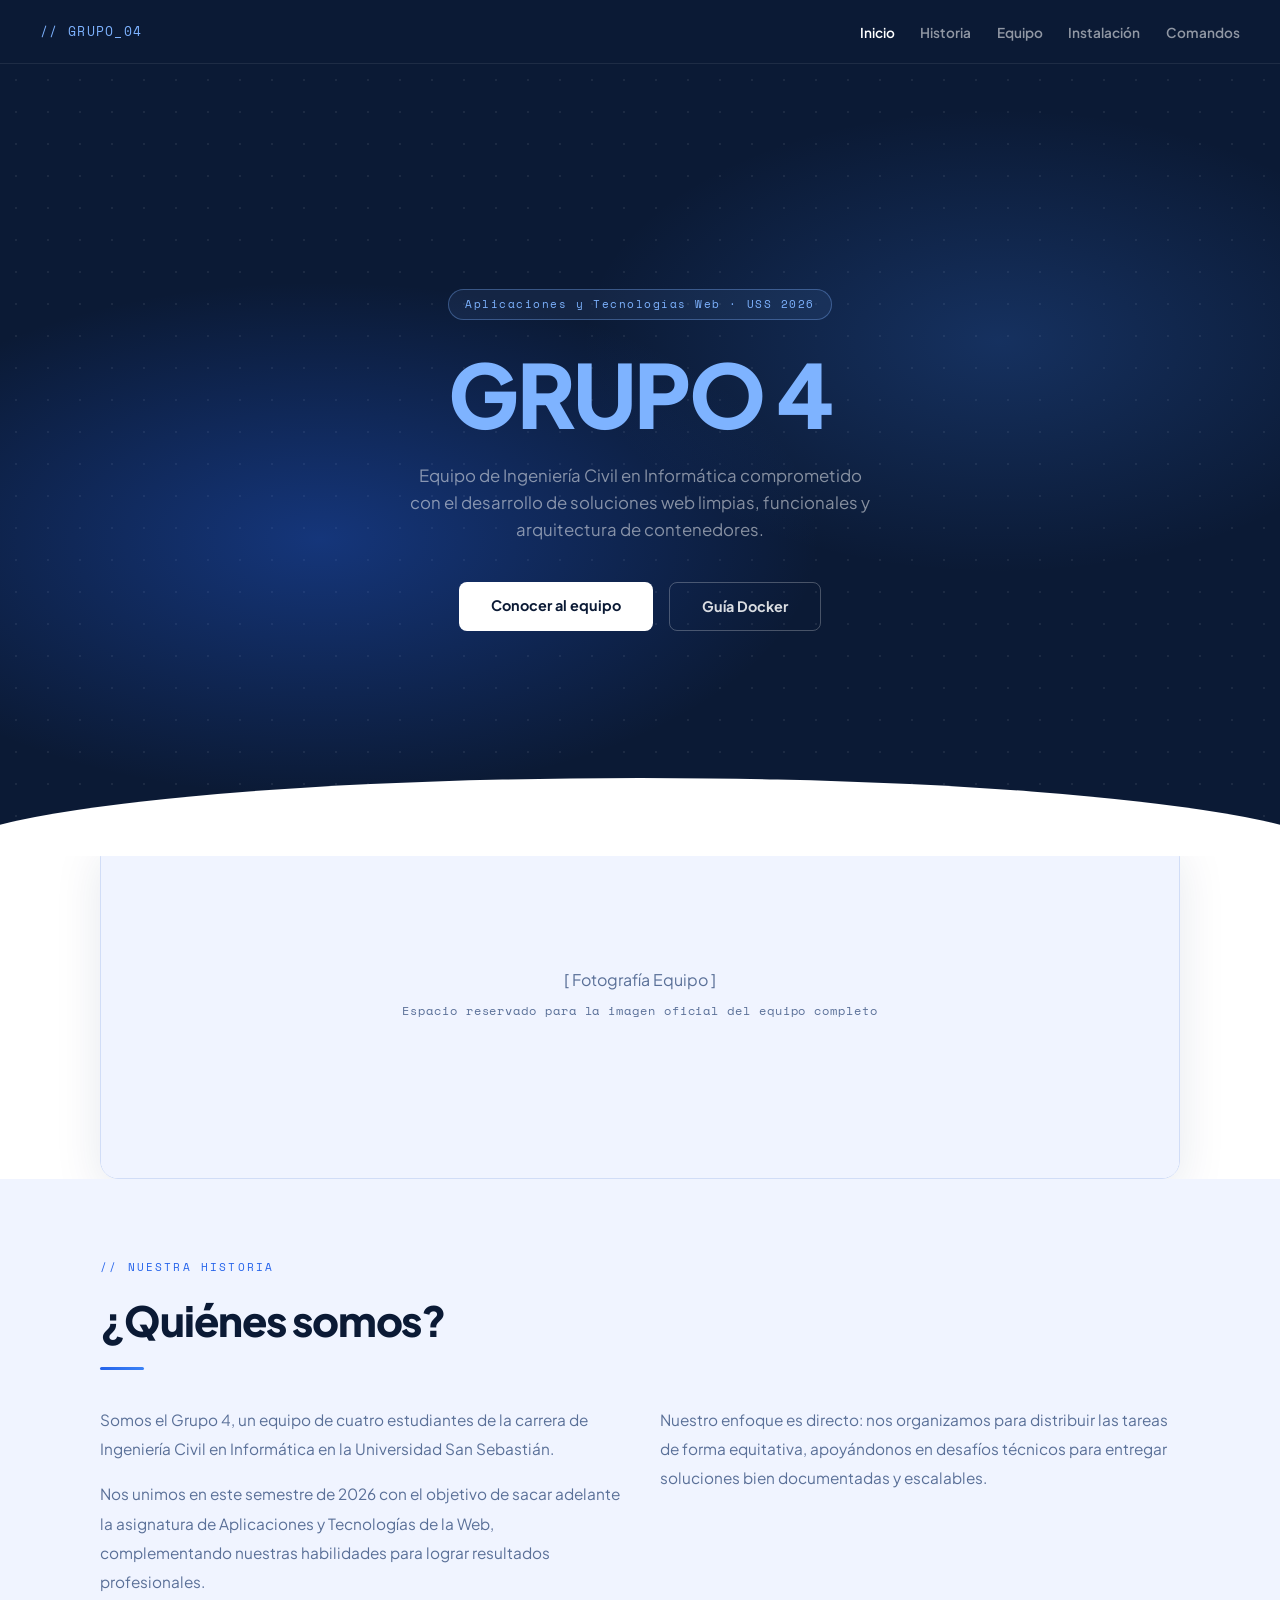
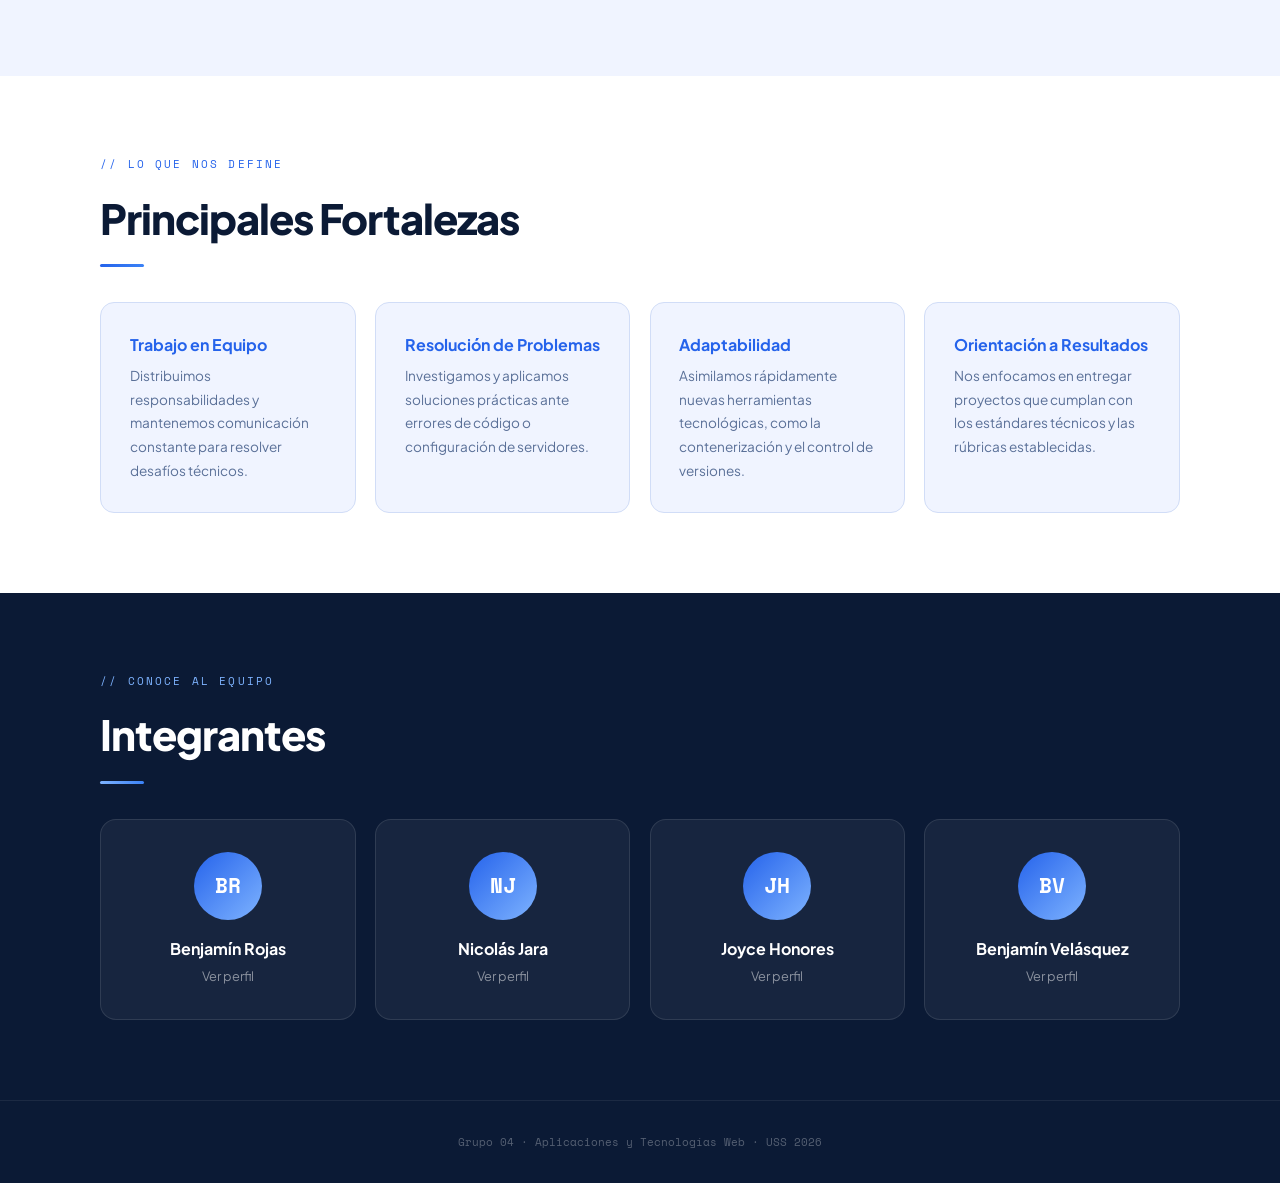
==== docker-lab-web/index.html @ 87a50b9d "Add files via upload dokers" ====
<!DOCTYPE html>
<html lang="es">
<head>
  <meta charset="UTF-8" />
  <meta name="viewport" content="width=device-width, initial-scale=1.0"/>
  <title>Grupo 4 – Aplicaciones y Tecnologías Web</title>
  <link rel="preconnect" href="https://fonts.googleapis.com">
  <link href="https://fonts.googleapis.com/css2?family=Space+Mono:wght@400;700&family=Plus+Jakarta+Sans:wght@400;500;600;700;800&display=swap" rel="stylesheet">
  <link rel="stylesheet" href="css/main.css">
</head>
<body>

  <nav>
    <span class="nav-logo">// GRUPO_04</span>
    <ul class="nav-links">
      <li><a href="index.html" class="active">Inicio</a></li>
      <li><a href="#historia">Historia</a></li>
      <li><a href="#integrantes">Equipo</a></li>
      <li><a href="pages/docker-install.html">Instalación</a></li>
      <li><a href="pages/docker-commands.html">Comandos</a></li>
    </ul>
  </nav>

  <section class="hero">
    <div class="hero-grid"></div>
    <div class="hero-glow"></div>
    <div class="hero-inner">
      <span class="badge">Aplicaciones y Tecnologías Web · USS 2026</span>
      <h1><span class="highlight">GRUPO 4</span></h1>
      <p class="hero-sub">Equipo de Ingeniería Civil en Informática comprometido con el desarrollo de soluciones web limpias, funcionales y arquitectura de contenedores.</p>
      <div class="hero-cta">
        <a href="#integrantes" class="btn btn-primary">Conocer al equipo</a>
        <a href="pages/docker-install.html" class="btn btn-ghost">Guía Docker</a>
      </div>
    </div>
  </section>

  <div class="photo-section">
    <div class="team-photo-wrap">
      <div class="team-photo-placeholder">
        <span class="icon">[ Fotografía Equipo ]</span>
        <p>Espacio reservado para la imagen oficial del equipo completo</p>
        <p class="hero-sub" style="font-size: 0.75rem; color: rgba(30, 42, 69, 0.5);"></p>
      </div>
    </div>
  </div>

  <section id="historia">
    <div class="container">
      <p class="section-label">// nuestra historia</p>
      <h2>¿Quiénes somos?</h2>
      <div class="divider"></div>
      <div class="historia-grid">
        <div class="historia-text">
          <p>Somos el Grupo 4, un equipo de cuatro estudiantes de la carrera de Ingeniería Civil en Informática en la Universidad San Sebastián.</p>
          <p>Nos unimos en este semestre de 2026 con el objetivo de sacar adelante la asignatura de Aplicaciones y Tecnologías de la Web, complementando nuestras habilidades para lograr resultados profesionales.</p>
        </div>
        <div class="historia-text">
          <p>Nuestro enfoque es directo: nos organizamos para distribuir las tareas de forma equitativa, apoyándonos en desafíos técnicos para entregar soluciones bien documentadas y escalables.</p>
        </div>
      </div>
    </div>
  </section>

  <section id="fortalezas">
    <div class="container">
      <p class="section-label">// lo que nos define</p>
      <h2>Principales Fortalezas</h2>
      <div class="divider"></div>
      <div class="fortalezas-grid">
        <div class="fortaleza-card">
          <h3>Trabajo en Equipo</h3>
          <p>Distribuimos responsabilidades y mantenemos comunicación constante para resolver desafíos técnicos.</p>
        </div>
        <div class="fortaleza-card">
          <h3>Resolución de Problemas</h3>
          <p>Investigamos y aplicamos soluciones prácticas ante errores de código o configuración de servidores.</p>
        </div>
        <div class="fortaleza-card">
          <h3>Adaptabilidad</h3>
          <p>Asimilamos rápidamente nuevas herramientas tecnológicas, como la contenerización y el control de versiones.</p>
        </div>
        <div class="fortaleza-card">
          <h3>Orientación a Resultados</h3>
          <p>Nos enfocamos en entregar proyectos que cumplan con los estándares técnicos y las rúbricas establecidas.</p>
        </div>
      </div>
    </div>
  </section>

  <section id="integrantes">
    <div class="container">
      <p class="section-label">// conoce al equipo</p>
      <h2>Integrantes</h2>
      <div class="divider"></div>
      <div class="members-grid">
        <a href="pages/benjamin.html" class="member-card">
          <div class="member-avatar">BR</div>
          <h3>Benjamín Rojas</h3>
          <p>Ver perfil</p>
        </a>
        <a href="pages/nicolas.html" class="member-card">
          <div class="member-avatar">NJ</div>
          <h3>Nicolás Jara</h3>
          <p>Ver perfil</p>
        </a>
        <a href="pages/joyce.html" class="member-card">
          <div class="member-avatar">JH</div>
          <h3>Joyce Honores</h3>
          <p>Ver perfil</p>
        </a>
        <a href="pages/benjamin-v.html" class="member-card">
          <div class="member-avatar">BV</div>
          <h3>Benjamín Velásquez</h3>
          <p>Ver perfil</p>
        </a>
      </div>
    </div>
  </section>

  <footer>
    <p>Grupo 04 · Aplicaciones y Tecnologías Web · USS 2026</p>
  </footer>

</body>
</html>
---- docker-lab-web/css/main.css ----
:root {
  --navy-deep:  #0b1a35;
  --navy:       #0f2554;
  --navy-mid:   #1a3a6e;
  --accent:     #2563eb;
  --accent-bright: #3b82f6;
  --white:      #ffffff;
  --off-white:  #f0f4ff;
  --border:     #d1ddf7;
  --text:       #1e2a45;
  --muted:      #5a7098;
}
*, *::before, *::after { box-sizing: border-box; margin: 0; padding: 0; }
html { scroll-behavior: smooth; }
body {
  background: var(--white);
  color: var(--text);
  font-family: 'Plus Jakarta Sans', sans-serif;
  line-height: 1.6;
  overflow-x: hidden;
}

nav {
  position: sticky; top: 0; z-index: 100;
  display: flex; align-items: center; justify-content: space-between;
  padding: 0 2.5rem; height: 64px;
  background: var(--navy-deep);
  border-bottom: 1px solid rgba(255,255,255,.08);
}
.nav-logo { font-family: 'Space Mono', monospace; font-size: .82rem; color: #7eb3ff; letter-spacing: .1em; }
.nav-links { display: flex; gap: 1.6rem; list-style: none; }
.nav-links a { text-decoration: none; font-size: .85rem; font-weight: 600; color: rgba(255,255,255,.55); transition: color .2s; }
.nav-links a:hover, .nav-links a.active { color: #fff; }

.hero {
  position: relative;
  background: var(--navy-deep);
  min-height: 88vh;
  display: flex; align-items: center; justify-content: center;
  text-align: center; padding: 5rem 2rem; overflow: hidden;
}
.hero::after {
  content: ''; position: absolute; bottom: -2px; left: 0; right: 0;
  height: 80px; background: var(--white);
  clip-path: ellipse(55% 100% at 50% 100%);
}
.hero-grid {
  position: absolute; inset: 0;
  background-image: radial-gradient(rgba(255,255,255,.07) 1px, transparent 1px);
  background-size: 32px 32px;
}
.hero-glow {
  position: absolute; inset: 0;
  background:
    radial-gradient(ellipse 60% 50% at 25% 60%, rgba(37,99,235,.38) 0%, transparent 65%),
    radial-gradient(ellipse 50% 45% at 78% 35%, rgba(59,130,246,.22) 0%, transparent 65%);
}
.hero-inner { position: relative; z-index: 1; max-width: 740px; }
.badge {
  font-family: 'Space Mono', monospace; font-size: .68rem; letter-spacing: .14em;
  color: #7eb3ff; border: 1px solid rgba(126,179,255,.35);
  background: rgba(126,179,255,.08); padding: .35rem 1rem; border-radius: 999px;
  margin-bottom: 1.8rem; animation: fadeUp .5s ease both;
  display: inline-block;
}
.hero h1 {
  font-size: clamp(3rem, 8vw, 5.5rem); font-weight: 800;
  line-height: 1.05; letter-spacing: -.03em; color: var(--white);
  animation: fadeUp .6s .08s ease both;
}
.hero h1 .highlight { color: #7eb3ff; }
.hero-sub {
  margin-top: 1.4rem; font-size: 1.05rem; color: rgba(255,255,255,.5);
  max-width: 460px; margin-inline: auto; animation: fadeUp .6s .16s ease both;
}
.hero-cta {
  margin-top: 2.4rem; display: flex; gap: 1rem; justify-content: center;
  flex-wrap: wrap; animation: fadeUp .6s .24s ease both;
}
.btn {
  display: inline-block; padding: .75rem 2rem; border-radius: 8px;
  font-size: .9rem; font-weight: 700; text-decoration: none; transition: transform .2s, box-shadow .2s;
}
.btn-primary { background: var(--white); color: var(--navy-deep); }
.btn-primary:hover { transform: translateY(-2px); box-shadow: 0 8px 28px rgba(0,0,0,.25); }
.btn-ghost { border: 1px solid rgba(255,255,255,.25); color: rgba(255,255,255,.85); background: transparent; }
.btn-ghost:hover { background: rgba(255,255,255,.08); transform: translateY(-2px); }
@keyframes fadeUp { from { opacity:0; transform:translateY(18px); } to { opacity:1; transform:translateY(0); } }

section { padding: 5rem 2rem; }
.container { max-width: 1080px; margin: 0 auto; }
.section-label { font-family: 'Space Mono', monospace; font-size: .68rem; letter-spacing: .2em; color: var(--accent); text-transform: uppercase; margin-bottom: .7rem; }
h2 { font-size: clamp(1.8rem,4vw,2.6rem); font-weight: 800; letter-spacing: -.025em; color: var(--navy-deep); margin-bottom: .8rem; }
.divider { width: 44px; height: 3px; background: linear-gradient(90deg, var(--accent), var(--accent-bright)); border-radius: 2px; margin-bottom: 2.2rem; }

.photo-section { padding: 0 2rem; margin-top: -1rem; }
.team-photo-wrap { max-width: 1080px; margin: 0 auto; border-radius: 18px; border: 1px solid var(--border); overflow: hidden; box-shadow: 0 12px 48px rgba(15,37,84,.1); }
.team-photo-placeholder { width:100%; aspect-ratio:16/5; background:var(--off-white); display:flex; flex-direction:column; align-items:center; justify-content:center; gap:.6rem; color:var(--muted); }
.team-photo-placeholder p { font-family:'Space Mono',monospace; font-size:.72rem; letter-spacing:.08em; }

#historia { background: var(--off-white); }
.historia-grid { display:grid; grid-template-columns:1fr 1fr; gap:2.5rem; margin-top:1rem; }
@media (max-width:680px) { .historia-grid { grid-template-columns:1fr; } }
.historia-text { font-size:.96rem; color:var(--muted); line-height:1.9; }
.historia-text p + p { margin-top:1rem; }
.historia-text strong { color:var(--text); }

#fortalezas { background: var(--white); }
.fortalezas-grid { display:grid; grid-template-columns:repeat(auto-fit,minmax(220px,1fr)); gap:1.2rem; margin-top:.5rem; }
.fortaleza-card { background:var(--off-white); border:1px solid var(--border); border-radius:14px; padding:1.8rem; transition:border-color .25s,transform .25s,box-shadow .25s; }
.fortaleza-card:hover { border-color:var(--accent-bright); transform:translateY(-4px); box-shadow:0 8px 30px rgba(37,99,235,.1); }
.fortaleza-card h3 { font-size:1rem; font-weight:700; margin-bottom:.4rem; color:var(--accent); }
.fortaleza-card p { font-size:.85rem; color:var(--muted); line-height:1.75; }

#integrantes { background: var(--navy-deep); }
#integrantes h2 { color:var(--white); }
#integrantes .section-label { color:#7eb3ff; }
#integrantes .divider { background:linear-gradient(90deg,#7eb3ff,#3b82f6); }
.members-grid { display:grid; grid-template-columns:repeat(auto-fit,minmax(210px,1fr)); gap:1.2rem; margin-top:.5rem; }
.member-card { background:rgba(255,255,255,.05); border:1px solid rgba(255,255,255,.1); border-radius:16px; padding:2rem 1.5rem; text-align:center; text-decoration:none; color:var(--white); transition:background .25s,border-color .25s,transform .25s; display:block; }
.member-card:hover { background:rgba(255,255,255,.1); border-color:#7eb3ff; transform:translateY(-5px); }
.member-avatar { width:68px; height:68px; border-radius:50%; background:linear-gradient(135deg,var(--accent),#7eb3ff); display:flex; align-items:center; justify-content:center; font-weight:800; font-size:1.3rem; color:#fff; margin:0 auto 1rem; font-family:'Space Mono',monospace; }
.member-card h3 { font-size:1rem; font-weight:700; margin-bottom:.3rem; }
.member-card p { font-size:.8rem; color:rgba(255,255,255,.5); }
.member-link-hint { margin-top:.9rem; font-size:.72rem; font-family:'Space Mono',monospace; color:#7eb3ff; opacity:0; transition:opacity .2s; }
.member-card:hover .member-link-hint { opacity:1; }

footer { background:var(--navy-deep); border-top:1px solid rgba(255,255,255,.07); padding:2rem; text-align:center; font-family:'Space Mono',monospace; font-size:.7rem; color:rgba(255,255,255,.3); }
footer span { color:#7eb3ff; }
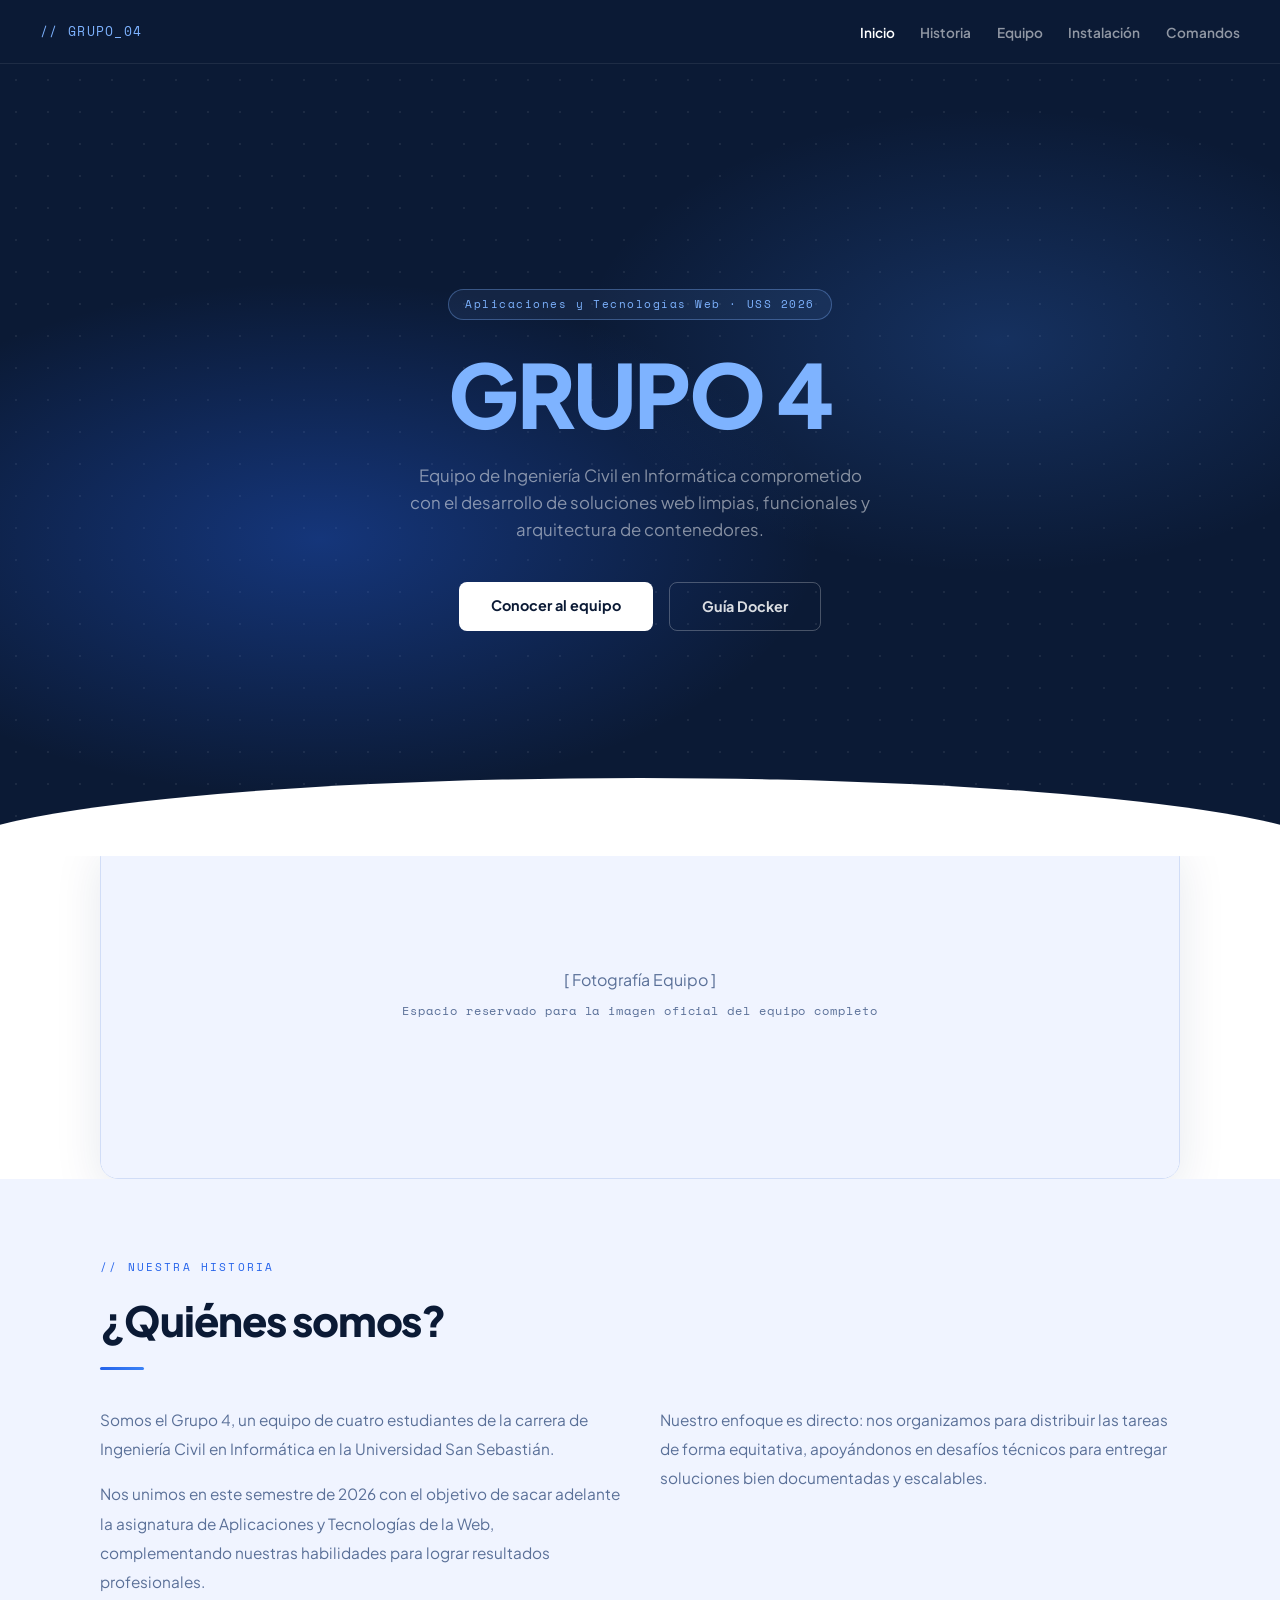
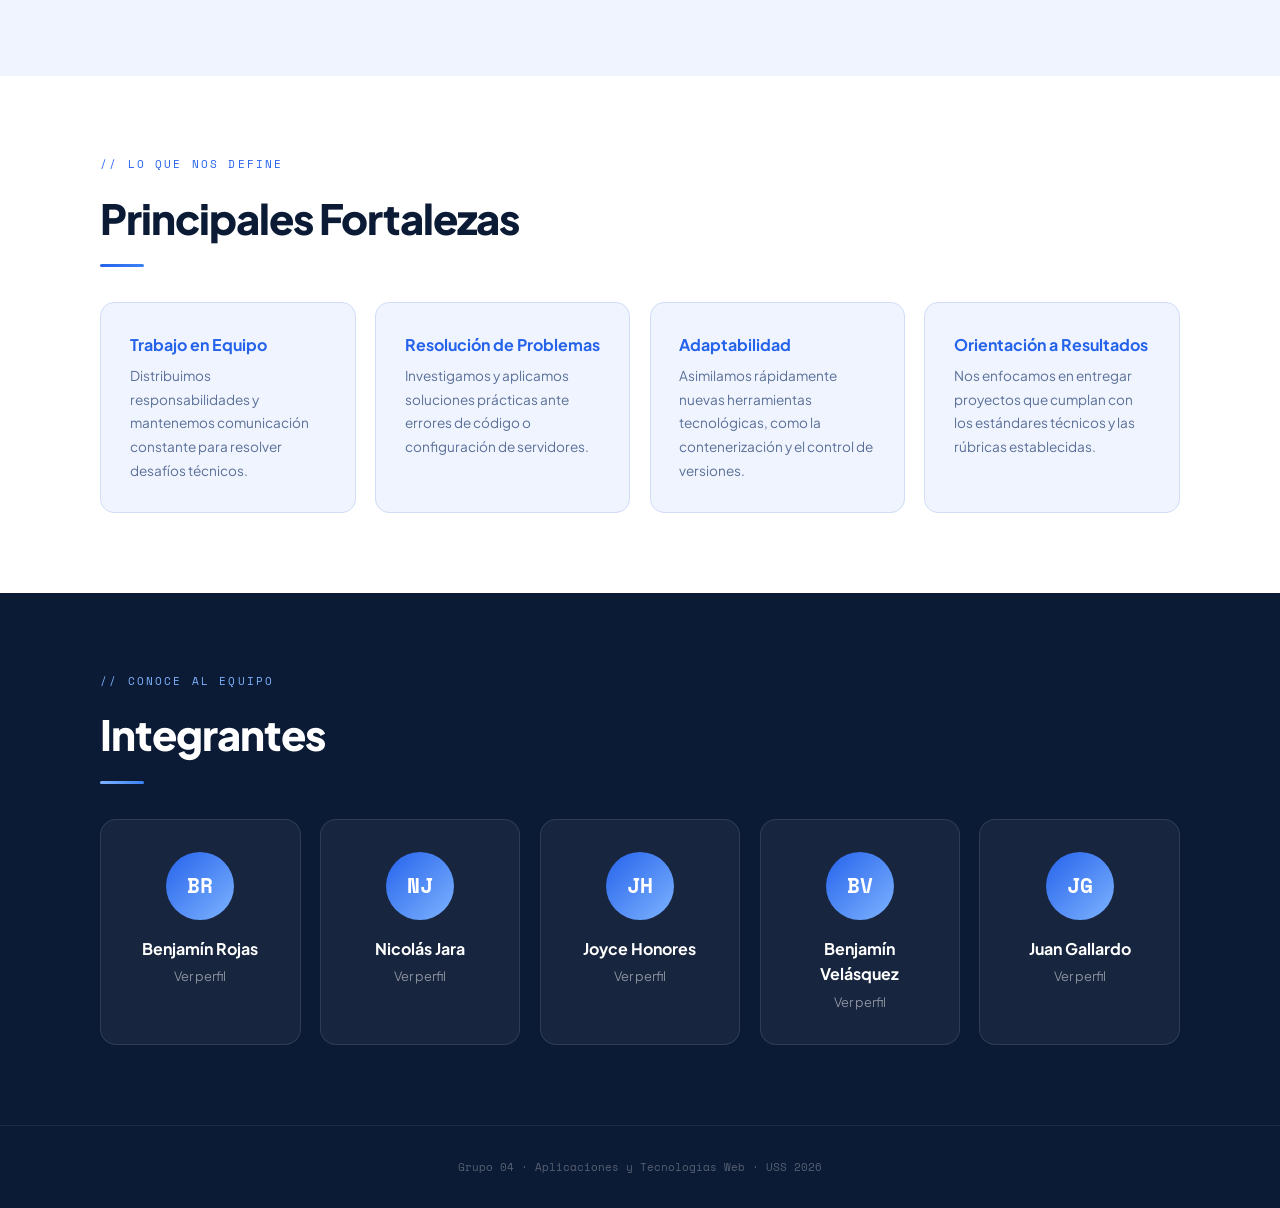
==== commit a73d5311: "Parte de Juan Gallardo" ====
--- a/docker-lab-web/index.html
+++ b/docker-lab-web/index.html
@@ -114,6 +114,11 @@
           <h3>Benjamín Velásquez</h3>
           <p>Ver perfil</p>
         </a>
+        <a href="pages/juan.html" class="member-card">
+          <div class="member-avatar">JG</div>
+          <h3>Juan Gallardo</h3>
+          <p>Ver perfil</p>
+        </a>
       </div>
     </div>
   </section>
--- a/docker-lab-web/css/main.css
+++ b/docker-lab-web/css/main.css
@@ -1,17 +1,28 @@
 :root {
-  --navy-deep:  #0b1a35;
-  --navy:       #0f2554;
-  --navy-mid:   #1a3a6e;
-  --accent:     #2563eb;
+  --navy-deep: #0b1a35;
+  --navy: #0f2554;
+  --navy-mid: #1a3a6e;
+  --accent: #2563eb;
   --accent-bright: #3b82f6;
-  --white:      #ffffff;
-  --off-white:  #f0f4ff;
-  --border:     #d1ddf7;
-  --text:       #1e2a45;
-  --muted:      #5a7098;
-}
-*, *::before, *::after { box-sizing: border-box; margin: 0; padding: 0; }
-html { scroll-behavior: smooth; }
+  --white: #ffffff;
+  --off-white: #f0f4ff;
+  --border: #d1ddf7;
+  --text: #1e2a45;
+  --muted: #5a7098;
+}
+
+*,
+*::before,
+*::after {
+  box-sizing: border-box;
+  margin: 0;
+  padding: 0;
+}
+
+html {
+  scroll-behavior: smooth;
+}
+
 body {
   background: var(--white);
   color: var(--text);
@@ -21,109 +32,401 @@
 }
 
 nav {
-  position: sticky; top: 0; z-index: 100;
-  display: flex; align-items: center; justify-content: space-between;
-  padding: 0 2.5rem; height: 64px;
+  position: sticky;
+  top: 0;
+  z-index: 100;
+  display: flex;
+  align-items: center;
+  justify-content: space-between;
+  padding: 0 2.5rem;
+  height: 64px;
   background: var(--navy-deep);
-  border-bottom: 1px solid rgba(255,255,255,.08);
-}
-.nav-logo { font-family: 'Space Mono', monospace; font-size: .82rem; color: #7eb3ff; letter-spacing: .1em; }
-.nav-links { display: flex; gap: 1.6rem; list-style: none; }
-.nav-links a { text-decoration: none; font-size: .85rem; font-weight: 600; color: rgba(255,255,255,.55); transition: color .2s; }
-.nav-links a:hover, .nav-links a.active { color: #fff; }
+  border-bottom: 1px solid rgba(255, 255, 255, .08);
+}
+
+.nav-logo {
+  font-family: 'Space Mono', monospace;
+  font-size: .82rem;
+  color: #7eb3ff;
+  letter-spacing: .1em;
+}
+
+.nav-links {
+  display: flex;
+  gap: 1.6rem;
+  list-style: none;
+}
+
+.nav-links a {
+  text-decoration: none;
+  font-size: .85rem;
+  font-weight: 600;
+  color: rgba(255, 255, 255, .55);
+  transition: color .2s;
+}
+
+.nav-links a:hover,
+.nav-links a.active {
+  color: #fff;
+}
 
 .hero {
   position: relative;
   background: var(--navy-deep);
   min-height: 88vh;
-  display: flex; align-items: center; justify-content: center;
-  text-align: center; padding: 5rem 2rem; overflow: hidden;
-}
+  display: flex;
+  align-items: center;
+  justify-content: center;
+  text-align: center;
+  padding: 5rem 2rem;
+  overflow: hidden;
+}
+
 .hero::after {
-  content: ''; position: absolute; bottom: -2px; left: 0; right: 0;
-  height: 80px; background: var(--white);
+  content: '';
+  position: absolute;
+  bottom: -2px;
+  left: 0;
+  right: 0;
+  height: 80px;
+  background: var(--white);
   clip-path: ellipse(55% 100% at 50% 100%);
 }
+
 .hero-grid {
-  position: absolute; inset: 0;
-  background-image: radial-gradient(rgba(255,255,255,.07) 1px, transparent 1px);
+  position: absolute;
+  inset: 0;
+  background-image: radial-gradient(rgba(255, 255, 255, .07) 1px, transparent 1px);
   background-size: 32px 32px;
 }
+
 .hero-glow {
-  position: absolute; inset: 0;
+  position: absolute;
+  inset: 0;
   background:
-    radial-gradient(ellipse 60% 50% at 25% 60%, rgba(37,99,235,.38) 0%, transparent 65%),
-    radial-gradient(ellipse 50% 45% at 78% 35%, rgba(59,130,246,.22) 0%, transparent 65%);
-}
-.hero-inner { position: relative; z-index: 1; max-width: 740px; }
+    radial-gradient(ellipse 60% 50% at 25% 60%, rgba(37, 99, 235, .38) 0%, transparent 65%),
+    radial-gradient(ellipse 50% 45% at 78% 35%, rgba(59, 130, 246, .22) 0%, transparent 65%);
+}
+
+.hero-inner {
+  position: relative;
+  z-index: 1;
+  max-width: 740px;
+}
+
 .badge {
-  font-family: 'Space Mono', monospace; font-size: .68rem; letter-spacing: .14em;
-  color: #7eb3ff; border: 1px solid rgba(126,179,255,.35);
-  background: rgba(126,179,255,.08); padding: .35rem 1rem; border-radius: 999px;
-  margin-bottom: 1.8rem; animation: fadeUp .5s ease both;
+  font-family: 'Space Mono', monospace;
+  font-size: .68rem;
+  letter-spacing: .14em;
+  color: #7eb3ff;
+  border: 1px solid rgba(126, 179, 255, .35);
+  background: rgba(126, 179, 255, .08);
+  padding: .35rem 1rem;
+  border-radius: 999px;
+  margin-bottom: 1.8rem;
+  animation: fadeUp .5s ease both;
   display: inline-block;
 }
+
 .hero h1 {
-  font-size: clamp(3rem, 8vw, 5.5rem); font-weight: 800;
-  line-height: 1.05; letter-spacing: -.03em; color: var(--white);
+  font-size: clamp(3rem, 8vw, 5.5rem);
+  font-weight: 800;
+  line-height: 1.05;
+  letter-spacing: -.03em;
+  color: var(--white);
   animation: fadeUp .6s .08s ease both;
 }
-.hero h1 .highlight { color: #7eb3ff; }
+
+.hero h1 .highlight {
+  color: #7eb3ff;
+}
+
 .hero-sub {
-  margin-top: 1.4rem; font-size: 1.05rem; color: rgba(255,255,255,.5);
-  max-width: 460px; margin-inline: auto; animation: fadeUp .6s .16s ease both;
-}
+  margin-top: 1.4rem;
+  font-size: 1.05rem;
+  color: rgba(255, 255, 255, .5);
+  max-width: 460px;
+  margin-inline: auto;
+  animation: fadeUp .6s .16s ease both;
+}
+
 .hero-cta {
-  margin-top: 2.4rem; display: flex; gap: 1rem; justify-content: center;
-  flex-wrap: wrap; animation: fadeUp .6s .24s ease both;
-}
+  margin-top: 2.4rem;
+  display: flex;
+  gap: 1rem;
+  justify-content: center;
+  flex-wrap: wrap;
+  animation: fadeUp .6s .24s ease both;
+}
+
 .btn {
-  display: inline-block; padding: .75rem 2rem; border-radius: 8px;
-  font-size: .9rem; font-weight: 700; text-decoration: none; transition: transform .2s, box-shadow .2s;
-}
-.btn-primary { background: var(--white); color: var(--navy-deep); }
-.btn-primary:hover { transform: translateY(-2px); box-shadow: 0 8px 28px rgba(0,0,0,.25); }
-.btn-ghost { border: 1px solid rgba(255,255,255,.25); color: rgba(255,255,255,.85); background: transparent; }
-.btn-ghost:hover { background: rgba(255,255,255,.08); transform: translateY(-2px); }
-@keyframes fadeUp { from { opacity:0; transform:translateY(18px); } to { opacity:1; transform:translateY(0); } }
-
-section { padding: 5rem 2rem; }
-.container { max-width: 1080px; margin: 0 auto; }
-.section-label { font-family: 'Space Mono', monospace; font-size: .68rem; letter-spacing: .2em; color: var(--accent); text-transform: uppercase; margin-bottom: .7rem; }
-h2 { font-size: clamp(1.8rem,4vw,2.6rem); font-weight: 800; letter-spacing: -.025em; color: var(--navy-deep); margin-bottom: .8rem; }
-.divider { width: 44px; height: 3px; background: linear-gradient(90deg, var(--accent), var(--accent-bright)); border-radius: 2px; margin-bottom: 2.2rem; }
-
-.photo-section { padding: 0 2rem; margin-top: -1rem; }
-.team-photo-wrap { max-width: 1080px; margin: 0 auto; border-radius: 18px; border: 1px solid var(--border); overflow: hidden; box-shadow: 0 12px 48px rgba(15,37,84,.1); }
-.team-photo-placeholder { width:100%; aspect-ratio:16/5; background:var(--off-white); display:flex; flex-direction:column; align-items:center; justify-content:center; gap:.6rem; color:var(--muted); }
-.team-photo-placeholder p { font-family:'Space Mono',monospace; font-size:.72rem; letter-spacing:.08em; }
-
-#historia { background: var(--off-white); }
-.historia-grid { display:grid; grid-template-columns:1fr 1fr; gap:2.5rem; margin-top:1rem; }
-@media (max-width:680px) { .historia-grid { grid-template-columns:1fr; } }
-.historia-text { font-size:.96rem; color:var(--muted); line-height:1.9; }
-.historia-text p + p { margin-top:1rem; }
-.historia-text strong { color:var(--text); }
-
-#fortalezas { background: var(--white); }
-.fortalezas-grid { display:grid; grid-template-columns:repeat(auto-fit,minmax(220px,1fr)); gap:1.2rem; margin-top:.5rem; }
-.fortaleza-card { background:var(--off-white); border:1px solid var(--border); border-radius:14px; padding:1.8rem; transition:border-color .25s,transform .25s,box-shadow .25s; }
-.fortaleza-card:hover { border-color:var(--accent-bright); transform:translateY(-4px); box-shadow:0 8px 30px rgba(37,99,235,.1); }
-.fortaleza-card h3 { font-size:1rem; font-weight:700; margin-bottom:.4rem; color:var(--accent); }
-.fortaleza-card p { font-size:.85rem; color:var(--muted); line-height:1.75; }
-
-#integrantes { background: var(--navy-deep); }
-#integrantes h2 { color:var(--white); }
-#integrantes .section-label { color:#7eb3ff; }
-#integrantes .divider { background:linear-gradient(90deg,#7eb3ff,#3b82f6); }
-.members-grid { display:grid; grid-template-columns:repeat(auto-fit,minmax(210px,1fr)); gap:1.2rem; margin-top:.5rem; }
-.member-card { background:rgba(255,255,255,.05); border:1px solid rgba(255,255,255,.1); border-radius:16px; padding:2rem 1.5rem; text-align:center; text-decoration:none; color:var(--white); transition:background .25s,border-color .25s,transform .25s; display:block; }
-.member-card:hover { background:rgba(255,255,255,.1); border-color:#7eb3ff; transform:translateY(-5px); }
-.member-avatar { width:68px; height:68px; border-radius:50%; background:linear-gradient(135deg,var(--accent),#7eb3ff); display:flex; align-items:center; justify-content:center; font-weight:800; font-size:1.3rem; color:#fff; margin:0 auto 1rem; font-family:'Space Mono',monospace; }
-.member-card h3 { font-size:1rem; font-weight:700; margin-bottom:.3rem; }
-.member-card p { font-size:.8rem; color:rgba(255,255,255,.5); }
-.member-link-hint { margin-top:.9rem; font-size:.72rem; font-family:'Space Mono',monospace; color:#7eb3ff; opacity:0; transition:opacity .2s; }
-.member-card:hover .member-link-hint { opacity:1; }
-
-footer { background:var(--navy-deep); border-top:1px solid rgba(255,255,255,.07); padding:2rem; text-align:center; font-family:'Space Mono',monospace; font-size:.7rem; color:rgba(255,255,255,.3); }
-footer span { color:#7eb3ff; }+  display: inline-block;
+  padding: .75rem 2rem;
+  border-radius: 8px;
+  font-size: .9rem;
+  font-weight: 700;
+  text-decoration: none;
+  transition: transform .2s, box-shadow .2s;
+}
+
+.btn-primary {
+  background: var(--white);
+  color: var(--navy-deep);
+}
+
+.btn-primary:hover {
+  transform: translateY(-2px);
+  box-shadow: 0 8px 28px rgba(0, 0, 0, .25);
+}
+
+.btn-ghost {
+  border: 1px solid rgba(255, 255, 255, .25);
+  color: rgba(255, 255, 255, .85);
+  background: transparent;
+}
+
+.btn-ghost:hover {
+  background: rgba(255, 255, 255, .08);
+  transform: translateY(-2px);
+}
+
+@keyframes fadeUp {
+  from {
+    opacity: 0;
+    transform: translateY(18px);
+  }
+
+  to {
+    opacity: 1;
+    transform: translateY(0);
+  }
+}
+
+section {
+  padding: 5rem 2rem;
+}
+
+.container {
+  max-width: 1080px;
+  margin: 0 auto;
+}
+
+.section-label {
+  font-family: 'Space Mono', monospace;
+  font-size: .68rem;
+  letter-spacing: .2em;
+  color: var(--accent);
+  text-transform: uppercase;
+  margin-bottom: .7rem;
+}
+
+h2 {
+  font-size: clamp(1.8rem, 4vw, 2.6rem);
+  font-weight: 800;
+  letter-spacing: -.025em;
+  color: var(--navy-deep);
+  margin-bottom: .8rem;
+}
+
+.divider {
+  width: 44px;
+  height: 3px;
+  background: linear-gradient(90deg, var(--accent), var(--accent-bright));
+  border-radius: 2px;
+  margin-bottom: 2.2rem;
+}
+
+.photo-section {
+  padding: 0 2rem;
+  margin-top: -1rem;
+}
+
+.team-photo-wrap {
+  max-width: 1080px;
+  margin: 0 auto;
+  border-radius: 18px;
+  border: 1px solid var(--border);
+  overflow: hidden;
+  box-shadow: 0 12px 48px rgba(15, 37, 84, .1);
+}
+
+.team-photo-placeholder {
+  width: 100%;
+  aspect-ratio: 16/5;
+  background: var(--off-white);
+  display: flex;
+  flex-direction: column;
+  align-items: center;
+  justify-content: center;
+  gap: .6rem;
+  color: var(--muted);
+}
+
+.team-photo-placeholder p {
+  font-family: 'Space Mono', monospace;
+  font-size: .72rem;
+  letter-spacing: .08em;
+}
+
+#historia {
+  background: var(--off-white);
+}
+
+.historia-grid {
+  display: grid;
+  grid-template-columns: 1fr 1fr;
+  gap: 2.5rem;
+  margin-top: 1rem;
+}
+
+@media (max-width:680px) {
+  .historia-grid {
+    grid-template-columns: 1fr;
+  }
+}
+
+.historia-text {
+  font-size: .96rem;
+  color: var(--muted);
+  line-height: 1.9;
+}
+
+.historia-text p+p {
+  margin-top: 1rem;
+}
+
+.historia-text strong {
+  color: var(--text);
+}
+
+#fortalezas {
+  background: var(--white);
+}
+
+.fortalezas-grid {
+  display: grid;
+  grid-template-columns: repeat(auto-fit, minmax(220px, 1fr));
+  gap: 1.2rem;
+  margin-top: .5rem;
+}
+
+.fortaleza-card {
+  background: var(--off-white);
+  border: 1px solid var(--border);
+  border-radius: 14px;
+  padding: 1.8rem;
+  transition: border-color .25s, transform .25s, box-shadow .25s;
+}
+
+.fortaleza-card:hover {
+  border-color: var(--accent-bright);
+  transform: translateY(-4px);
+  box-shadow: 0 8px 30px rgba(37, 99, 235, .1);
+}
+
+.fortaleza-card h3 {
+  font-size: 1rem;
+  font-weight: 700;
+  margin-bottom: .4rem;
+  color: var(--accent);
+}
+
+.fortaleza-card p {
+  font-size: .85rem;
+  color: var(--muted);
+  line-height: 1.75;
+}
+
+#integrantes {
+  background: var(--navy-deep);
+}
+
+#integrantes h2 {
+  color: var(--white);
+}
+
+#integrantes .section-label {
+  color: #7eb3ff;
+}
+
+#integrantes .divider {
+  background: linear-gradient(90deg, #7eb3ff, #3b82f6);
+}
+
+.members-grid {
+  display: grid;
+  grid-template-columns: repeat(auto-fit, minmax(200px, 1fr));
+  gap: 1.2rem;
+  margin-top: .5rem;
+}
+
+.member-card {
+  background: rgba(255, 255, 255, .05);
+  border: 1px solid rgba(255, 255, 255, .1);
+  border-radius: 16px;
+  padding: 2rem 1.5rem;
+  text-align: center;
+  text-decoration: none;
+  color: var(--white);
+  transition: background .25s, border-color .25s, transform .25s;
+  display: block;
+}
+
+.member-card:hover {
+  background: rgba(255, 255, 255, .1);
+  border-color: #7eb3ff;
+  transform: translateY(-5px);
+}
+
+.member-avatar {
+  width: 68px;
+  height: 68px;
+  border-radius: 50%;
+  background: linear-gradient(135deg, var(--accent), #7eb3ff);
+  display: flex;
+  align-items: center;
+  justify-content: center;
+  font-weight: 800;
+  font-size: 1.3rem;
+  color: #fff;
+  margin: 0 auto 1rem;
+  font-family: 'Space Mono', monospace;
+}
+
+.member-card h3 {
+  font-size: 1rem;
+  font-weight: 700;
+  margin-bottom: .3rem;
+}
+
+.member-card p {
+  font-size: .8rem;
+  color: rgba(255, 255, 255, .5);
+}
+
+.member-link-hint {
+  margin-top: .9rem;
+  font-size: .72rem;
+  font-family: 'Space Mono', monospace;
+  color: #7eb3ff;
+  opacity: 0;
+  transition: opacity .2s;
+}
+
+.member-card:hover .member-link-hint {
+  opacity: 1;
+}
+
+footer {
+  background: var(--navy-deep);
+  border-top: 1px solid rgba(255, 255, 255, .07);
+  padding: 2rem;
+  text-align: center;
+  font-family: 'Space Mono', monospace;
+  font-size: .7rem;
+  color: rgba(255, 255, 255, .3);
+}
+
+footer span {
+  color: #7eb3ff;
+}
